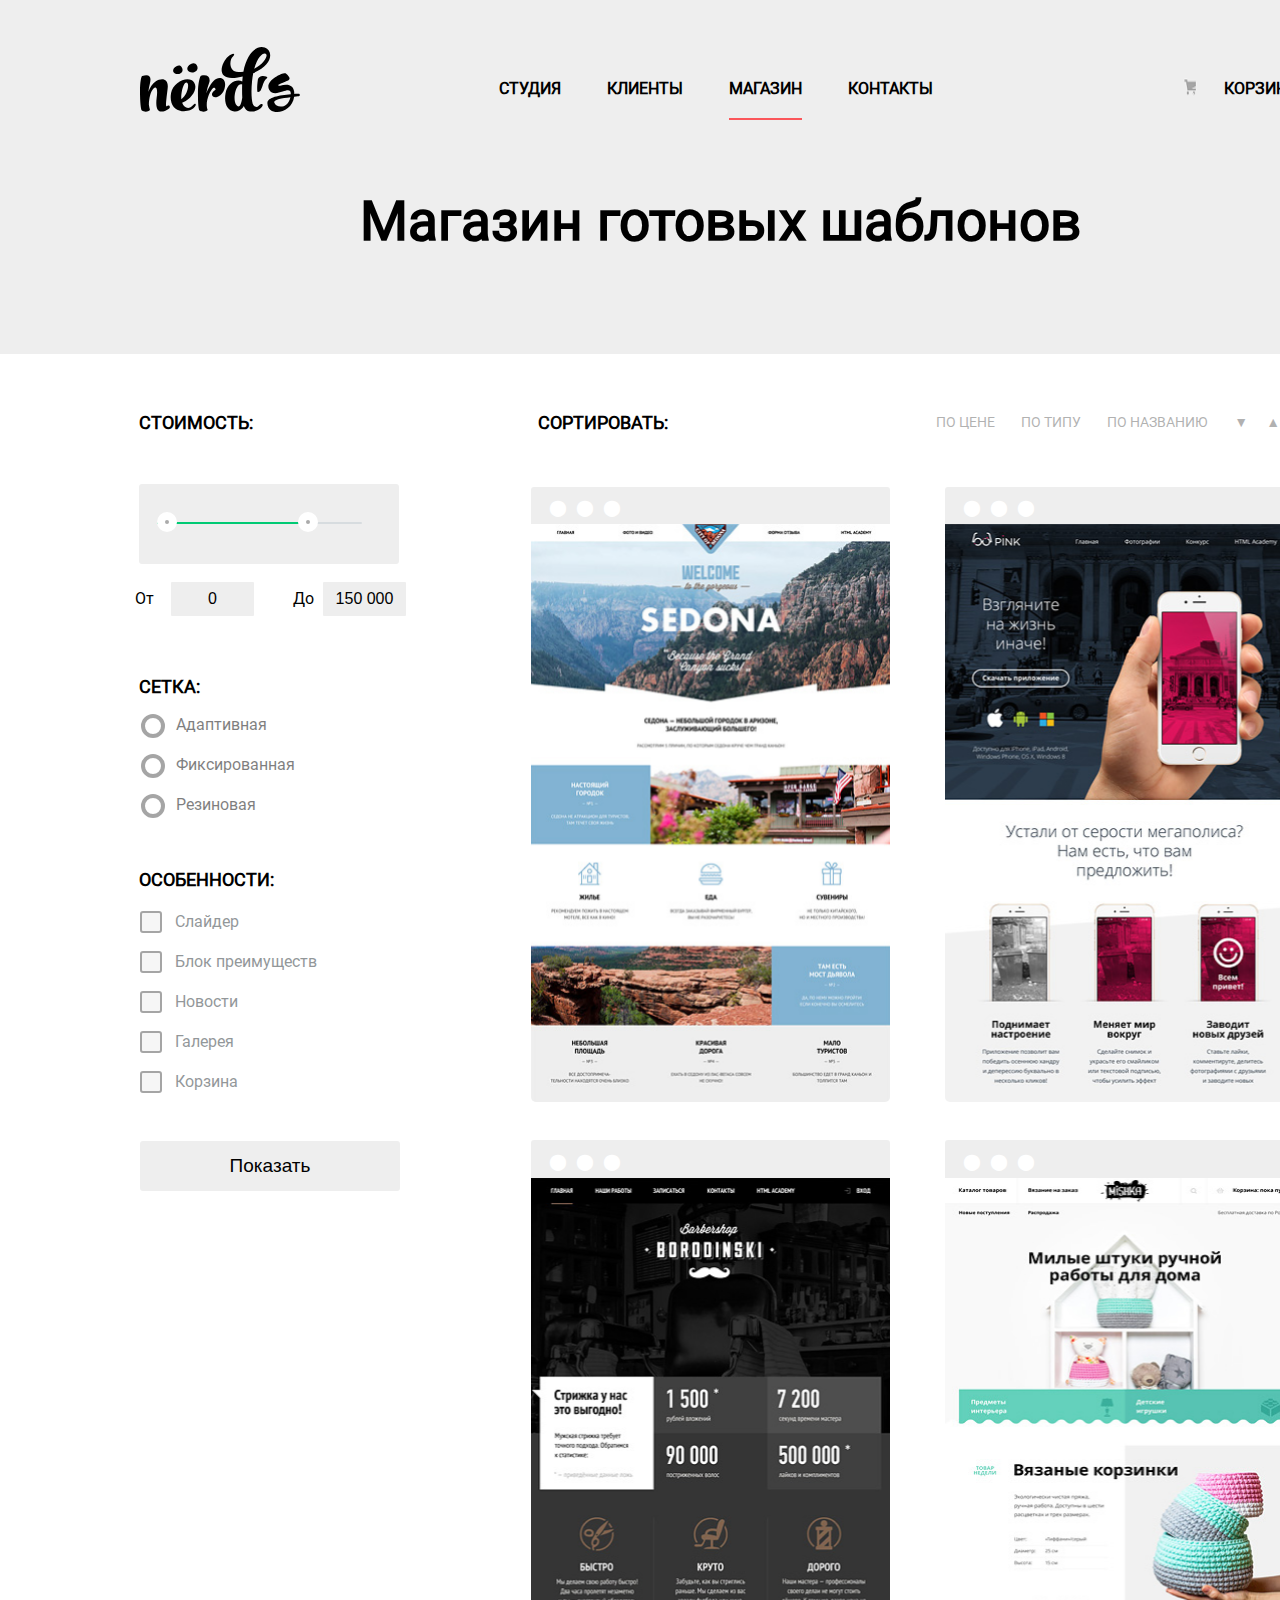
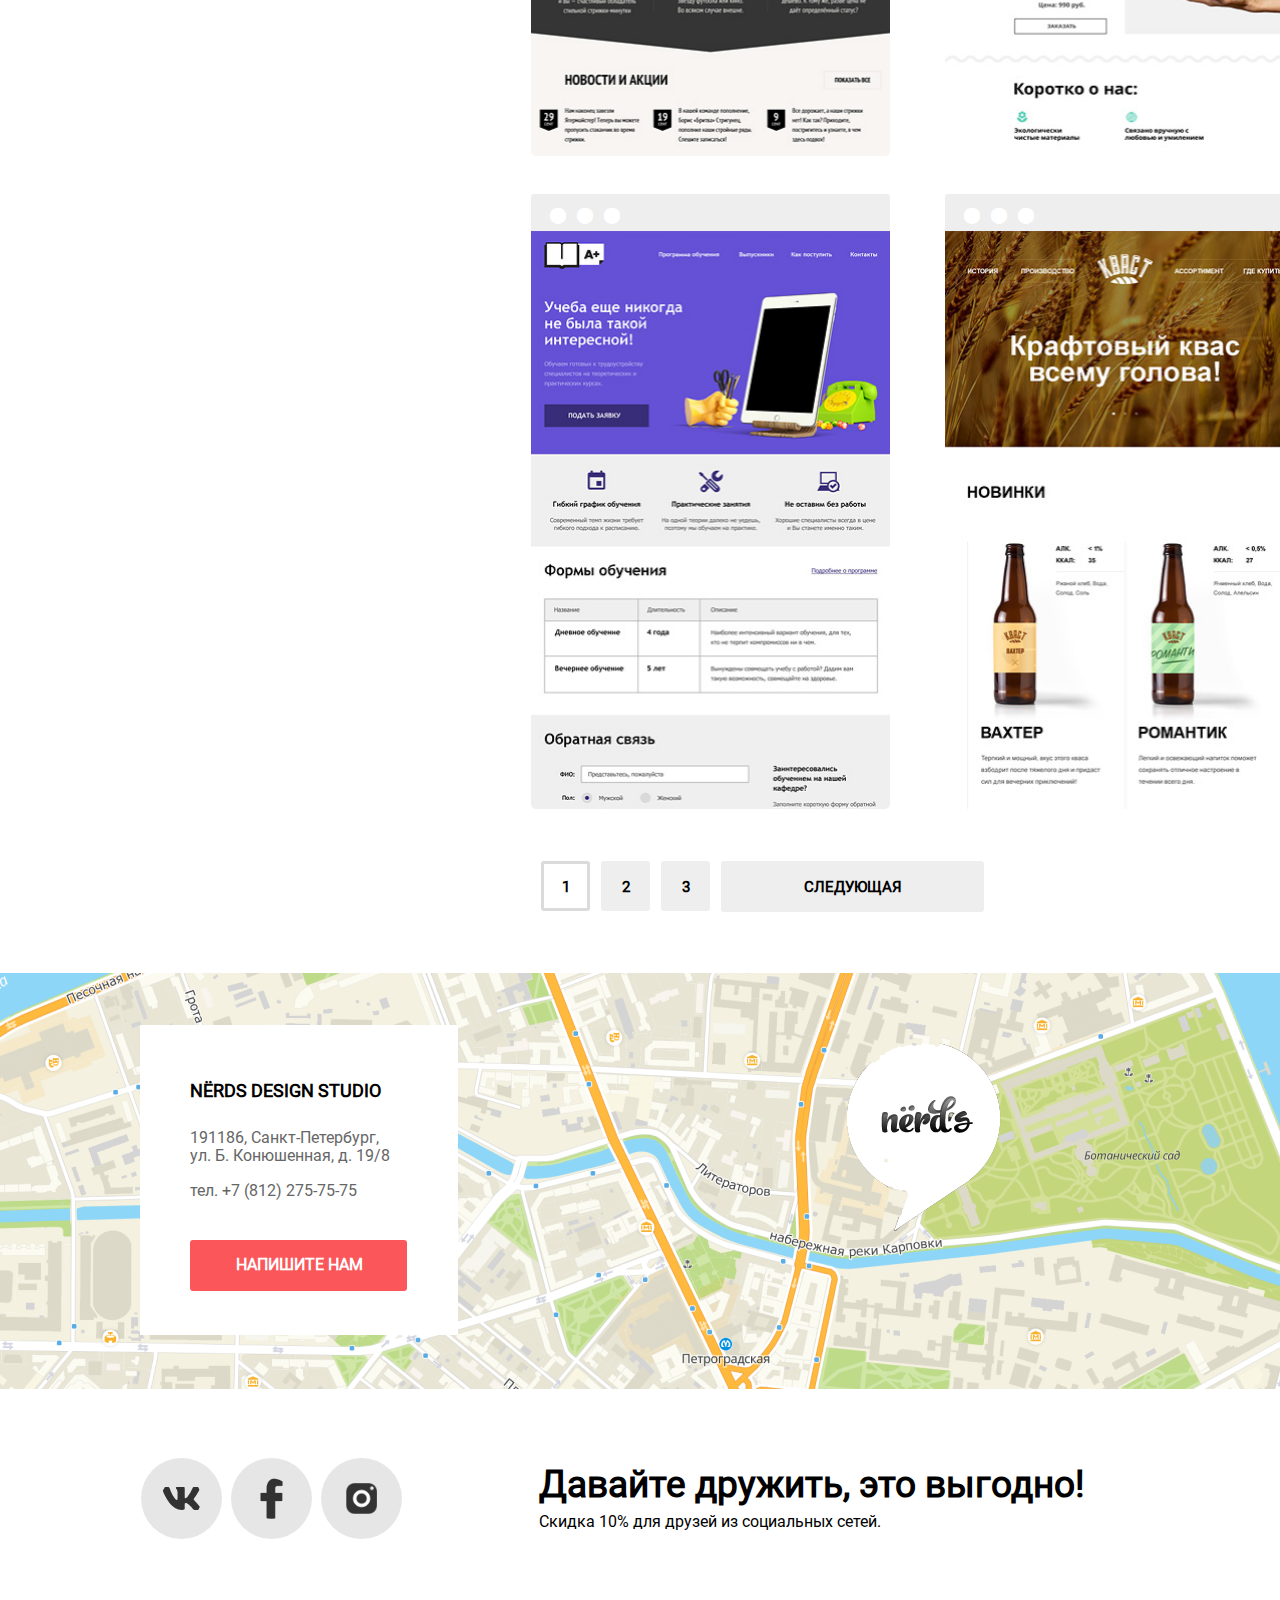
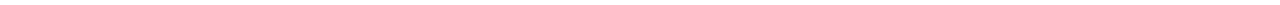
==== catalog.html @ c79299c5 "Initial commit" ====
<!DOCTYPE html>
<html lang="en" dir="ltr">
  <head>
    <meta charset="utf-8">
      <title>HTML Academy: Нёрдс Muy</title>
         <link rel="stylesheet" href="css/normalize.css" type="text/css" />
     <link rel="stylesheet" href="css/style.css" type="text/css" />
  </head>
  <body>
    <main class="main">
    <header class="header-catalog">
        <a href = 'index.html'><img  class = "logo" src="./img/logo.svg" width="170" height="40" alt="логотип"></a>
        <nav class="menu-index">
          <ul>
            <li class="menu-item"><a href="#">студия</a></li>
            <li class="menu-item"><a href="#">клиенты</a></li>
            <li class="menu-item"><a href="#" class="current-menu-item">магазин</a></li>
            <li class="menu-item" ><a href="#"> контакты</a></li>
            <li class="menu-item-cart" ><a href="#">
                <img  class = "logo" src="./img/cart_icon.png" width="15" height="15" alt="корзина">
                 корзина</a></li>
          </ul>
        </nav>

         <h1 class="shop"> Магазин готовых шаблонов</h1>

      </header>

      <div class="middle">
        <section>
          <div class = "background-band">
            <div class = "band">
              <div class ="band-big-round">
                <div class ="band-small-round"></div>
              </div>
                <div class ="band-big-round-two">
                  <div class ="band-small-round"></div>
                </div>
              </div>
            </div>

            <section class="filters">
              <form method="post" action="https://echo.htmlacademy.ru/">
                <fieldset>
          <legend>Стоимость:</legend>
                    </fieldset>


         <div class = "min-max-price">
           <label>От
             <input class = "min-max-price-text" type="text" name="min" value="0">
           </label>
           <label >До
             <input  class = "min-max-price-text-before" type="text" name="max" value="150 000">
           </label>
         </div>


                  <fieldset class=layout >
                  <legend class = "setka">Сетка:</legend>
                  <section class="block-radio">
                    <div class="radio">
                    <input class="radio-input" name="adaptive" type="radio" id="adaptive">
                    <label class="radio-label" for="adaptive">Адаптивная</label>
                </div>
                <div class="radio">
                    <input class="radio-input" name="fixed" type="radio" id="fixed">
                    <label class="radio-label" for="fixed">Фиксированная</label>
                </div>
                <div class="radio">
                    <input class="radio-input" name="fluid" type="radio" id="fluid">
                    <label class="radio-label" for="fluid">Резиновая</label>
                </div>

                  </section>
                </fieldset>
                <fieldset>
                  <legend class="features">Особенности:</legend>
                  <div class="checkbox">
                  <input class="checkbox-input" name="slider" type="checkbox" id="slider">
                  <label class="checkbox-label" for="slider">Слайдер</label>
              </div>
              <div class="checkbox">
                  <input class="checkbox-input" name="advantages-block" type="checkbox" id="advantages-block">
                  <label class="checkbox-label" for="advantages-block">Блок преимуществ</label>
              </div>
              <div class="checkbox">
                  <input class="checkbox-input" name="news" type="checkbox" id="news">
                  <label class="checkbox-label" for="news">Новости</label>
              </div>
              <div class="checkbox">
                  <input class="checkbox-input" name="gallery" type="checkbox" id="gallery">
                  <label class="checkbox-label" for="gallery">Галерея</label>
              </div>
              <div class="checkbox">
                  <input class="checkbox-input" name="cart" type="checkbox" id="cart">
                  <label class="checkbox-label" for="cart">Корзина</label>
              </div>

                </fieldset>
                <button class="button-info-left">Показать</button>
              </form>

        </section>
          </section>
        <section class="middle-right">
       <div  class="sort">
        СОРТИРОВАТЬ:
        <div class="sort-by">
              <ul class ="sort-by-item-up-down" >
                   <li>&#9650;</li>
                  <li >&#9660;</li>
              </ul>
              <ul class ="sort-by-item">
                <li><a href="#">По названию</a></li>
                <li><a href="#">По типу</a></li>
                <li>По цене</li>
              </ul>
        </div>
       </div>
       <div class="img-website">
          <uL class="img-screen-website">
            <li><p class = "round-screen">  </p>
    <img src="img/sedona.png" alt="Скриншот сайта Sedona"  width="359" height="578" >
              <div class="info-img">
              <div class="block-info-img">
                <a href="#">
                  <h3>Sedona</h3>
                </a>
                <p>Информационный сайт для туристов</p>
                <a class="button-price" href="#">9 900 руб.</a>
              </div>
              </div>
            </li>


              <li><p class = "round-screen">  </p>
    <img src="img/2pink.png" alt="Скриншот сайта 2pink" width="359" height="578">
    <div class="info-img">
    <div class="block-info-img">
      <a href="#">

          <h3>Pink</h3>
            </a>
              <p>Продуктовый лендинг приложения для iOS и Android</p>
              <a class="button" href="#">9 900 руб.</a>
    </div>
    </div></li>

          </uL>
             <br class="clear">
          <uL class="img-screen-website">
            <li><p class = "round-screen"></p>
    <img src="img/barbershop.png" alt="Скриншот сайта Barbershop" width="359" height="578">
              <div class="info-img">
              <div class="block-info-img">
                <a href="#">
                  <h3>Barbershop</h3>
              </a>
              <p>Сайт салоны красоты. Для мужчин, да.</p>
              <a class="button" href="#">9 900 руб.</a>
              </div>
              </div></li>

              <li><p class = "round-screen">  </p>
    <img src="img/mishka.png" alt="Скриншот сайта MISHKA"  width="359" height="578">
                <div class="info-img">
                <div class="block-info-img">
                  <a href="#">
                    <h3>MISHKA</h3>
                </a>
                <p>Интернет-магазин вязаных игрушек</p>
                <a class="button" href="#">9 900 руб.</a>
                </div>
                </div></li>

          </uL>
             <br class="clear">
          <uL class="img-screen-website">
            <li><p class = "round-screen"></p>
    <img src="img/aplus.png" alt="Скриншот сайта A Plus"  width="359" height="578">
              <div class="info-img">
              <div class="block-info-img">
                <a href="#">
                  <h3>A Plus</h3>
              </a>
              <p>Лендинг курсов повышения квалификации</p>
              <a class="button" href="#">9 900 руб.</a>
              </div>
              </div></li>

              <li><p class = "round-screen">  </p>
    <img src="img/kvast.png" alt="Скриншот сайта КВАСТ" width="359" height="578">
                <div class="info-img">
                <div class="block-info-img">
                  <a href="#">
                    <h3>КВАСТ</h3>
                </a>
                <p>Промо-сайт производителя крафтового кваса</p>
                <a class="button" href="#">9 900 руб.</a>
                </div>
                </div>
              </li>
          </uL>
       </div>
       <br class="clear"/>
       <div class="page">
         <ul>
           <li><a class = "page-number-one">1</a></li>
           <li><a class = "page-number" href="#">2</a></li>
           <li><a class = "page-number" href="#">3</a></li>
           <li><a class = "page-number-next" href="#">Следующая</a></li>
         </ul>
       </div>
        </section>


      </div>
      <footer class="contacts">
        <section class="adress">
          <img src="img/map.png"
            alt="Дизайн-студия NЁRDS расположена по адресу г. Санкт-Петербург, ул. Б. Конюшенная, д. 19/8" width="1440"
            height="416">
            <div class="metka">
              <img  src="img/metka.png" alt="metka" width="231" height="190"/>
          </div>
          <div class = "nerds">
            <div>
              <b>NЁRDS DESIGN STUDIO</b>
              <p>191186, Санкт-Петербург, <br> ул. Б. Конюшенная, д. 19/8</p>
              <p class = "tel">тел. <a  href="tel:+78122757575">+7 (812) 275-75-75</a></p>
              <a class="write-us button" href="#modal_open">Напишите нам</a>
            </div>
          </div>
          <div id="modal_open" class="background-modal">
            <!-- само модальное окно -->
    <div class="modal-content">
      <!-- инфо в окне -->
        <div class = "window">
            Напишите нам
  <br class="clear"/>
       <div class="sending-form">
       <label class="data" for="login">Ваше имя:</label>
       <input autocapitalize="off"  name="login" id="login" placeholder="Представьтесь, пожалуйста" required>
     </div>
     <div class="sending-form">
       <label class="data" for="email">Ваш e-mail:</label>
       <input type="email" name="email" id="email" placeholder="Для отправки ответа" required>
     </div>
     <div class="data-text-email">
   <br class="clear"/>
       <label  for="feedback-textarea">Текст письма:</label>
   <br class="clear"/>
       <textarea name="text" id="feedback-textarea" placeholder="В свободной форме" required rows="5"></textarea>
     </div>
     <div >
       <button class="button-send"  type="button">Отправить</button>
       <button class="button-send" type="button">Отмена</button>
     </div>
        <a href="#"  title="Закрыть модальное окно" class="close">×</a>
      </div>
      </div>
      </div>
        </section>
        <section class="footer-website">
          <ul class = "icons">
            <li>
                <a href="#" class="footer-btn footer-btn-vk">
                  <img src="./img/vk.svg" alt="vk_icon" width="81" height="81"></a>
            </li>
            <li>
              <a href="#" class="footer-btn footer-btn-facebook">
              <img src="./img/facebook.png" alt="facebook_icon" width="81" height="81"></a>
            </li>
            <li>
              <a href="#" class="footer-btn footer-btn-inst">
                <img src="./img/instagram.png" alt="instagram_icon" width="81" height="81"></a>
            </li>
          </ul>
          <div class="footer-right-column">
            <h2 class="title">Давайте дружить, это выгодно!</h2>
            <p class="info">Скидка 10% для друзей из социальных сетей.</p>
          </div>
        </section>
      </footer>
    </main>
  </body>
</html>
---- css/style.css ----
@font-face {
	font-family: "Roboto";
	src:
		url("../fonts/roboto.woff"),
		url("../fonts/roboto.woff2");
	font-weight: normal;
	font-style: normal;
}
@font-face {
	font-family: "Robotobold";
	src:
    url("../fonts/robotobold.woff"),
    url("../fonts/robotobold.woff2");
	font-weight: normal;
	font-style: normal;
}
@font-face {
	font-family: "Robotomedium";
	src:
    url("../fonts/robotomedium.woff"),
    url("../fonts/robotomedium.woff2");
	font-weight: normal;
	font-style: normal;
}


body {
    min-width: 1440px;
    margin: 0 auto;
    padding: 0;
    margin-left: auto;
    background-color: white;
    color: black;
    font-family: "Roboto","Robotobold", "Robotomedium";
    font-weight: 500;
    font-size: 16px;
    line-height: 22px;
}

p,
ul,
h1,
h2,
h3,
figure {
    margin: 0;
    padding: 0;
}

ul {
    list-style: none;
}

a {
    text-decoration: none;
    color: inherit;
}
fieldset {
    border: none;
}

.main{
	min-width: 1440px;
	max-width: 1440px;
	margin-left: auto;
	margin-right: auto;
}

.button , .button-application ,.button-presentation, .button-web, .button-price{
background-color: #FB565A;
border: none;
text-decoration: none;
color: white;
padding: 15px 54px 17px;
font-weight: 700;
font-size: 16px;
  border-radius: 3px;
}


.button:hover, .button:hover{
	background-color: #E74246;
}
.button:active, .button:active{
	background-color: #D7373B;
	box-shadow: inset 0px 3px 0px rgba(0, 1, 1, 0.1);
	border-radius: 3px;
}

.header {
	    background-color: #EEEEEE;
		height: 541px;
}

.header-catalog {
    background-color: #EEEEEE;
		height: 354px;
}

.logo {
	float: left;
	margin-top: 44px;
	    padding-left: 140px;
	    min-height: 70px;
	    max-width: 160px;

}
.logo:active{
	opacity: .3;
}


/* шапка меню */

.menu-index {
	margin-left: 453px;
	padding-bottom: 9px;
}
.menu-item a, .menu-item-cart a {
    float: left;
    margin-top: 78px;
    color: #000000;
    text-decoration: none;
    font-size: 16px;
    text-transform: uppercase;
    font-weight: 700;
}
.menu-item a {
    margin-left: 46px;
}

.menu-item a:hover, .menu-item-cart a:hover {
		color: #FB565A;
}

.menu-item a:active, .menu-item-cart a:active {
		color: #000000;
		opacity: .3;
}


.menu-item-cart a {
	float: right;
	margin-right: 143px;

}

.menu-item-cart img{
	margin-right: 26px;
    margin-top: 0px;
    min-height: 19px;
    max-width: 20px;
}

.section-slider {
    width: 100%;
    height: 473px;
    left: 140px;

}

.section-slider img {
    margin-top: 11px;
}

.index {
    float: right;
    margin-right: 141px;
}

.slide {
    width: 1157px;
    height: 431px;
		margin-top: 10px;
		  padding-left: 140px;
}

.slide h2 {
	margin-left: -3px;
top: 114px;
padding-top: 171px;
width: 40%;
font-size: 56px;
line-height: 100%;
}

.slide p {
	white-space: pre;
font-size: 16px;
margin-left: -47px;
line-height: 25px;
margin-top: -1px;
margin-bottom: 28px;
}


.new-knew{
	line-height: 22px;

}
.new-knew a{
text-transform: uppercase;
font-size: 100%;
padding: 17px 55px 15px 55px;

}

.new-knew a:hover{
background-color: #E74246;
}

.new-knew a:active{
background-color: #D7373B;
color: #FB565A;
box-shadow: inset 0px 3px 0px rgba(0, 1, 1, 0.1);
border-radius: 3px;

}



.section-services {
    width: 1100px;
    height: 347px;
    left: 140px;
    top: 625px;
}


/* услуги */
.services{
 margin-left: 40px;
}
.services h3{
	font-size: 24px;
	text-transform: uppercase;
}

.services h2 {
    margin-top: 40px;
		margin-left: 100px;

}

.services li {
	float: left;
margin-left: 100px;
margin-top: 23px;
font-size: 28px;
font-weight: 700;
line-height: 47px;
}

.clear {
    clear: both;
    padding-top: 50%;
}

.services-info {
    white-space: pre;
    font-size: 16px;
    line-height: 24px;
    font-weight: 500;
    margin-top: 4%;
    margin-bottom: 14px;
}

.button-web, .button-application , .button-presentation{
line-height: 80px;
}
.button-web{
	padding :17px 39px 15px 40px;
	font-weight: 500;
	font-size: 60%;
	text-transform: uppercase;

}

.button-web:hover{
	background-color: #E74246;
}
.button-web:active{
	background-color: #D7373B;
	color: #FB565A;
	box-shadow: inset 0px 3px 0px rgba(0, 1, 1, 0.1);
	border-radius: 3px;
}

.button-application {
    background-color: #00CA74;
		padding :17px 39px 15px 40px;
		font-weight: 500;
		font-size: 60%;
		text-transform: uppercase;

}

.button-application:hover{
	background-color: #00BC6C;
}
.button-application:active{
	background-color: #00AA62;
	color: #00CA74;
	box-shadow: inset 0px 3px 0px rgba(0, 1, 1, 0.1);
	border-radius: 3px;
}

.button-presentation {
    background-color: #EFC849;
		padding :17px 39px 15px 40px;
		font-weight: 500;
		font-size: 60%;
		text-transform: uppercase;
}

.button-presentation:hover{
	background-color: #EAB534;
}
.button-presentation:active{
	background-color: #E5A722;
	color: #EFC849;
	box-shadow: inset 0px 3px 0px rgba(0, 1, 1, 0.1);
	border-radius: 3px;
}

.gorizontal-line{
	width: 84%;
	margin-left: 6%;
}

.gorizontal-line, .line{
    border: none;
    /* Убираем границу */
    background-color: #EEEEEE;
    /* Цвет линии */
    color: #EEEEEE;
    /* Цвет линии для IE6-7 */
    height: 2px;
    /* Толщина линии */
    margin-top: 5%;
    margin-right: 10%;
}

.line{
	margin-left: 143px;
	width: 80%;
}

.company {
    margin-left: 140px;
    margin-top: 25px;
    line-height: 35px;
		float: left;
}

.company h2 {
	white-space: pre;
    font-size: 45px;
      line-height: 47px;
    margin-top: -16px;
    margin-bottom: 31px;
}

.company h3{
line-height: 50px;
}

.header-info {
	white-space: pre;
line-height: 23px;
margin-bottom: 37px;
}

.detail-list-title {
	font-weight: 700;
	font-size: 16px;
	word-spacing: -1px;
	text-transform: uppercase;
}

.detail-list {
	list-style-type: "- ";
	 margin-left: 37px;
	 margin-top: 8px;
	 line-height: 49px;
}


.work {
    float: left;
    margin-top: -30%;
    text-align: center;
    /* margin-left: 63%; */
}

.work p {
    text-align: left;
    font-weight: 800;
}

.work img{
	width: 100%;
height: 100%;
margin-top: 106px;
margin-left: 11px;

}

.since {
	padding-top: 20px;
	    margin-left: 22px;
font-weight: 700;
text-transform: uppercase;
}
.since-advantage-procent,
.since-advantage  {
	      margin-left: -2%;
		padding-top: 32px;
}

.since-advantage-procent li,
.since-advantage li {
	float: left;
margin-left: 22px;
margin-top: 10px;
font-size: 44px;
font-weight: 700;
margin-bottom: 14px;
}


.since-advantage li {
	float: left;
	font-size: 77%;
	text-align: center;
	margin-left: 27px;
	width: 22%;
	line-height: 140%;
	margin-bottom: 79px;
}

.customers{
	margin-left: 75px;
margin-top: -27px;
 /* margin-bottom: 106 */
}



.customers img {
	float: left;
margin-left: 86px;
margin-top: 41px;
margin-bottom: 44px;
opacity: 0.2;

}

.customers-pink{
	padding-left: 11px;
    padding-top: 14px;
    min-height: 67px;
    min-width: 201px;
}

.customers-mishka{
	padding-left: 15px;
    padding-top: 8px;
    min-height: 80px;
    min-width: 190px;
}

.customers img:hover{
  opacity: 1;
  }
	.customers img:active{
	  opacity: .1;
	  }

.adress {
    margin-top: 80px;
}

.adress img {
    width: 100%;
}

.metka img {
	position: absolute;
height: 190px;
width: 231px;
margin-left: 846px;
margin-top: -354px
}

.nerds {
	background-color: #FFFFFF;
    width: 268px;
    margin-left: 140px;
    padding-left: 50px;
    margin-right: 50px;
    margin-top: -370px;
    position: absolute;
      padding-top: 45px;
    line-height: 41px;
    min-height: 265px;
}
.nerds b{
	font-size: 18px;
}


.nerds p {
	margin-top: 17px;
	    margin-bottom: 17px;
	    color: #666666;
	    line-height: 18px;
}

.tel {
    padding-bottom: 27px;
}

.tel a {
    color: #666666;
    text-decoration: none;
}
.write-us {
	text-transform: uppercase;
	padding-right: 44px;
	padding-left: 46px;
	font-size: 16px;
}


/* отдельное окно */

.background-modal {
    position: fixed;
    top: 0;
    right: 0;
    bottom: 0;
    left: 0;
    z-index: 1050;
    display: none;

		margin: inherit;

}

.background-modal:target {
    display: block;
    overflow-y: auto;
}


.modal-content {
	display: flex;
flex-direction: column;
background-color: #fff;
min-height: 590px;
outline: 0;
position: relative;

width: 960px;
margin-left: 241px;
}



.close {
    padding: 1px 5px 0;

    font-size: 50px;
    line-height: 1;
    color: #FB565A;
    text-shadow: 0 1px 0 #fff;
    opacity: .5;
    text-decoration: none;
    top: 4px;
    right: 45px;
    position: absolute;
		margin-top: 55px;
    margin-right: 39px
}
.close:hover{
	opacity: 1;
}
.close:active{
	opacity: .2;
}

.my-modal-body {
    position: relative;
    -webkit-box-flex: 1;
    -webkit-flex: 1 1 auto;
    -ms-flex: 1 1 auto;
    flex: 1 1 auto;
    padding: 15px;
    overflow: auto;
}


/* стили в нем */

.window {
    color: black;
    font-size: 45px;
    margin-left: 100px;
        margin-top: 68px;
}

.data{
    display: block;
    font-size: 16px;
    color: black;
    font-weight: 800;
    margin-bottom: 9px;
	 margin-top: 50px;
}

.sending-form{
	float: left;
  margin-right: 40px;
	margin-bottom: 34px;

}


.sending-form input {
	min-width: 352px;
    min-height: 43px;
    font-size: 16px;
    text-indent: 9px;
    border: 2px solid #D7DCDE;
    border-radius: 3px;
		margin-bottom: -11px;
}


.sending-form input:active, .feedback-right-column input:active {
	 background-color: white;
	 border: 2px solid black
	}
.sending-form input:hover, .feedback-right-column input:hover{
	border: 2px solid #B4B9BB;
}

.data-text-email label {
    font-size: 16px;
    font-weight: 700;
}

.data-text-email textarea {
	margin-top: 9px;
padding-top: 12px;
padding-left: 15px;
font-size: 16px;
font-weight: 700;
min-width: 740px;
min-height: 95px;
border: 2px solid #D7DCDE;
border-radius: 3px;
margin-bottom: 51px;
}

.data-text-email textarea:hover{
		border: 2px solid #B4B9BB;
}

.button-send {
    float: left;
		min-width: 259px;
		min-height: 50px;
    background-color: #FB565A;
    margin-right: 5%;
     font-size: 16px;
		 font-weight: 500;
		 text-transform: uppercase;
    margin-bottom: 4%;
    border-radius: 3px;
    color: #FFFFFF;
    border: none;
}

.button-send:hover{
	background-color: #E74246;
}
.button-send:active{
	background-color: #D7373B;
	color: #FB565A;
	box-shadow: inset 0px 3px 0px rgba(0, 1, 1, 0.1);
	border-radius: 3px;
}


/*  */

.footer-website {
	margin-left: 132px;
	margin-top: 63px;
	margin-bottom: 210px;
}

.icons li {
    float: left;
    height: 81px;
    width: 81px;
		margin-left: 9px;
}


.footer-btn img {
    height: 50%;
    width: 50%;
    background-color: #E1E1E1;
    padding: 25% 25% 25% 25%;

    border-radius: 50%;
		opacity: .8;
	}

	.footer-btn img:hover{
		background-color: #E74246;
		opacity: 1;
	}

	.footer-btn img:active{
		background-color: #D7373B;
		opacity: 1;
		box-shadow: inset 0px 3px 0px rgba(0, 1, 1, 0.1);
		border-radius: 3px;

	}


.footer-right-column {
	float: left;
	margin-left: 137px;
	margin-top: 13px;
	line-height: 27px;
}

.footer-right-column h2{
    font-size: 37px;
}

.title {
    font-size: 36px;
    margin-bottom: 10px;
}



/* для второй страницы */

/* шапка меню */

.menu-catalog {
	margin-left: 502px;
	padding-bottom: 192px;
}

.current-menu-item {
    padding-bottom: 18px;
    border-bottom: 2px solid #FB565A;
}

.shop {
	text-align: center;
	font-size: 55px;
	margin-top: 201px;
}



/* середина */

legend {
	font-weight: 700;
	text-transform: uppercase;
	font-size: 18px;
	margin-bottom: 192px;
	padding-top: 3px;
	margin-left: 5px;
}




.middle{
	margin-top: 55px;

}

.middle section {
    float: left;
    display: block;

}

.sort {
	margin-left: 132px;
font-size: 18px;
font-weight: 700;
margin-top: 3px;

}


.sort-by{
	margin-right: -12px;
		margin-top: -24px;
		font-size: 14px;
		font-weight: 400;
}

.sort-by-item li{
  margin-right: 26px;
}
.sort-by-item-up-down {
	    margin-right: 18px;
}

.sort-by-item-up-down li{
	    margin-right: 18px;
}

.sort-by-item li,.sort-by-item-up-down li {
    float: right;
    opacity: 0.3;
    text-transform: uppercase;
		    margin-top: 1px;
}



.sort-by-item li:hover, .sort-by-item-up-down  li:hover {
    opacity: 0.5;
}

.sort-by-item li:active, .sort-by-item-up-down  li:active{
    opacity: 1;
}

.img-website {
	margin-top: 73px;
margin-left: 72px;
}
.img-screen-website{
	margin-left: -2px;
}

.img-screen-website li {
	float: left;
	margin-bottom: 28px;
	background: linear-gradient(to top, #FFFFFF 50%, #EEEEEE 50%);
	padding: 1% 0% 0% 0%;
	text-indent: 3%;
	text-align: justify;
	border-radius: 3px;
	       margin-left: 55px;
	    margin-top: 4px
}


.img-screen-website li:hover {
			background: linear-gradient(to top, #FFFFFF 50%, #4D4D4D 50%);
}

.img-screen-website img {
border-radius: 0px 0px  5px 5px;

}

.info-img {
    position: relative;
    width: 100%;
    height: 231px;
    margin-top: -231px;
}
.info-img:hover .block-info-img {
    display: block;
}

.block-info-img {
    position: absolute;
    left: 0;
    bottom: 0;
    right: 0;
    top: 0;
    background-color: #EEEEEE;
    border-radius: 3px;
    color: black;
    display: none;
    text-align: center;
    padding-top: 26px;
  ;
}

.block-info-img p {
	color: #666666;
padding-left: 81px;
padding-right: 88px;
font-size: 16px;
font-weight: 400;
padding-top: 15px;
line-height: 19px;
padding-bottom: 48px;

}

.block-info-img h3 {
    font-size: 18px;
		font-weight: 700;
		    margin-top: 5px;
				text-transform: uppercase;
}

.block-info-img h3:hover {
color: #FB565A;
}

.block-info-img h3:active {
	color: #000000;
opacity: 0.5;
}
.button-price{
	padding-left: 69px;
	padding-bottom: 16px;
}

/*  */

.round-screen {
	white-space: pre;
    font-size: 16px;
    letter-spacing: 9px;
    margin-bottom: 5px;
    margin-left: 7px;
    margin-top: 2px;
}

.round-screen::before {
    content: "\2B24 \2B24 \2B24";
    color: white;
}

.page {
	margin-left: 124px;
margin-top: 18px;
		margin-bottom: 130px;
}
.page-number, .page-number-one, .page-number-next {
    float: left;
    margin-left: 11px;
    margin-bottom: 5%;
    background-color: #EEEEEE;
    border: 3px solid #EEEEEE;
    font-weight: 700;
    text-align: center;
    font-size: 15px;
    border-radius: 3px;
		text-transform: uppercase;
}

.page-number, .page-number-one {
	padding-top: 12px;
	min-width: 43px;
	min-height: 32px;
}
.page-number-next{
	padding-top: 12px;
	 min-width: 257px;
	 min-height: 33px;
}

.page-number, .page-number-one, .page-number-next {
    float: left;
    margin-left: 11px;
    margin-bottom: 5%;
    background-color: #EEEEEE;
    border: 3px solid #EEEEEE;
    font-weight: 700;
    text-align: center;
;
    border-radius: 3px;
}

.page-number:hover, .page-number-one:hover, .page-number-next:hover {
	background-color: #DFDFDF;
}

.page-number:active, .page-number-one:active, .page-number-next:active {
	background-color: #D5D5D5;
		opacity: 0.5;
	box-shadow: inset 0px 3px 0px rgba(0, 1, 1, 0.1);
	border-radius: 3px;
}

.page-number-one{
    background-color: #FFFFFF;
    border: 3px solid #DBDBDB;
}

.filters {
    margin-left: 120px;
}


.background-band{
	background-color: #EEEEEE;
margin-left: 139px;
margin-top: 75px;
border-radius: 3px;
min-width: 260px;
min-height: 80px;
position: absolute;
}

.band {
	background: linear-gradient(to right, #00CA74 146px, #D7DCDF 59px);
	margin-left: 18px;
	min-height: 2px;
	max-height: 2px;
	margin-top: 38px;
	border-radius: 3px;
	min-width: 205px;
	float: left;

}

.band-big-round, .band-big-round-two{
  position:relative;
  width:20px;
  height:20px;
  background:#FFFFFF;
  border-radius:50px;
  bottom: 10px;
  float: left;

}
.band-big-round-two{
	margin-left: 121px;
}

.band-small-round{
  position:absolute;
  top:8px;
  left:8px;
  width:4px;
  height:4px;
  background:#ABABAB;
  border-radius:25px;
}




.min-max-price {
	margin-left: -20px;
margin-bottom: 57px;
margin-top: -60px;
font-size: 16px;
}


.min-max-price label {
  margin-left: 35px;
}

.min-max-price-text, .min-max-price-text-before {
	max-width: 55px;
    min-width: 79px;
    min-height: 32px;
    border: none;
    background-color: #EEEEEE;
    border-radius: 1px;
    text-align: center;
    font-size: 16px;
}
.min-max-price-text-before{
	margin-left: 5px;
}

.min-max-price-text{
	margin-left: 13px;
}

.layout{
	margin-bottom: 20px;
}

.setka {

    margin-bottom: 13px;
		font-size: 18px;
		font-weight: 700;
}


.radio {
	position: relative;
	margin-bottom: 20px;
	opacity: 0.5;
	font-weight: 400;
	margin-left: 7px;
	margin-top: -2px;
	font-size: 16px;
}
.radio:hover{
	opacity: 1;
}

.radio:active{
	opacity: 0.2;
}


/* Спрячем дефолтные маленькие кружочки, свойство appearance обязательно прописываем с вендорными префиксами. */

.radio-input {
    appearance: none;
    /* убираем стандартные кружочки */
    position: absolute;
    border: none;
}


/* Стилизуем текст внутри тега label. */

.radio-label {
    padding-left: 35px;
    font-size: 1rem;
    cursor: pointer;
    /* курсор рука */
}


/* Создадим два состояния radio кнопок, с помощью псевдоэлементов before+after.
Стилизуем before, как пустой белый кружок, after – кружок с цветным фоном,
изображающий отмеченное состояние. На деле, круг с меньшим диаметром after,
будет находиться внутри круга с большим диаметром before. */


/* Стилизуем псевдоэлемент before */

.radio-label:before {
    content: "";
    display: block;
    width: 16px;
    height: 16px;
    border: 4px solid #4D4D4D;
    background-color: #fff;
    border-radius: 50%;
    position: absolute;
    top: 0;
    left: 0;
    z-index: 1;
    transition: border .1s linear;
}


/* Стилизуем псевдоэлемент after */

.radio-label::after{
    content: "";
    display: block;
    width: 9px;
    height: 9px;
    background-color: #4D4D4D;
    border-radius: 50%;
    opacity: 0;
    position: absolute;
		top: 7px;
    left: 7px;
    z-index: 2;
    /* на верхнем слое */
    transition: opacity .1s linear;
    /* плавный переход для opacity */
}

.radio-input:checked + .radio-label:after {
    opacity: 1;
}


/* checkbox */

.checkbox {
	position: relative;
	margin-bottom: 20px;
	opacity: 0.5;
	font-size: 16px;
	font-weight: 400;
	margin-top: -2px;
	margin-left: 6px;
}

.checkbox:hover{
	opacity: 1;
}
.checkbox:active{
	opacity: 0.2;
}

/* Спрячем дефолтные маленькие кружочки, свойство appearance обязательно прописываем с вендорными префиксами. */

.checkbox-input {
    appearance: none;
    /* убираем стандартные кружочки */
    position: absolute;
    border: none;
}


/* Стилизуем текст внутри тега label. */

.checkbox-label {
    padding-left: 35px;
    /* отступ слева */
    font-size: 1rem;
    color: #283136;
    cursor: pointer;
    /* курсор рука */
}


/* Создадим два состояния checkbox кнопок, с помощью псевдоэлементов before+after. Стилизуем before, как пустой белый кружок, after – кружок с цветным фоном, изображающий отмеченное состояние. На деле, круг с меньшим диаметром after, будет находиться внутри круга с большим диаметром before. */


/* Стилизуем псевдоэлемент before */

.checkbox-label:before {
    content: "";
    display: block;
    width: 18px;
    height: 18px;
    border: 2px solid #4D4D4D;
    background-color: #EEEEEE;
    border-radius: 3px;
    position: absolute;
    top: 0;
    left: 0;
    z-index: 1;
    transition: border .1s linear;
}


/* Стилизуем псевдоэлемент after */

.checkbox-label:after {
    content: "\2714";
    display: block;
    width: 14px;
    height: 10px;
    color: #4D4D4D;
    opacity: 0;
    /* полностью прозрачный */
    position: absolute;
    top: 0px;
    left: 5px;
    z-index: 2;
    /* на верхнем слое */
    transition: opacity .1s linear;
    /* плавный переход для opacity */
    font-size: 120%;
}

.checkbox-input:checked + .checkbox-label:after {
    opacity: 1;
}

.features {
    margin-bottom: 16px;
		font-size: 18px;
		font-weight: 700;
}

.button-info-left {
	margin-top: 18px;
margin-left: 20px;
border: none;
font-weight: 500;
font-size: 19px;
border-radius: 3px;
min-width: 260px;
min-height: 50px;
background-color: #EEEEEE;
color: #000000;
}

.button-info-left:hover{
	background-color: #DFDFDF
}
.button-info-left:active{
	background-color: #D5D5D5;
	opacity: 0.5;
	box-shadow: inset 0px 3px 0px rgba(0, 1, 1, 0.1);
	border-radius: 3px;
}

/*  */
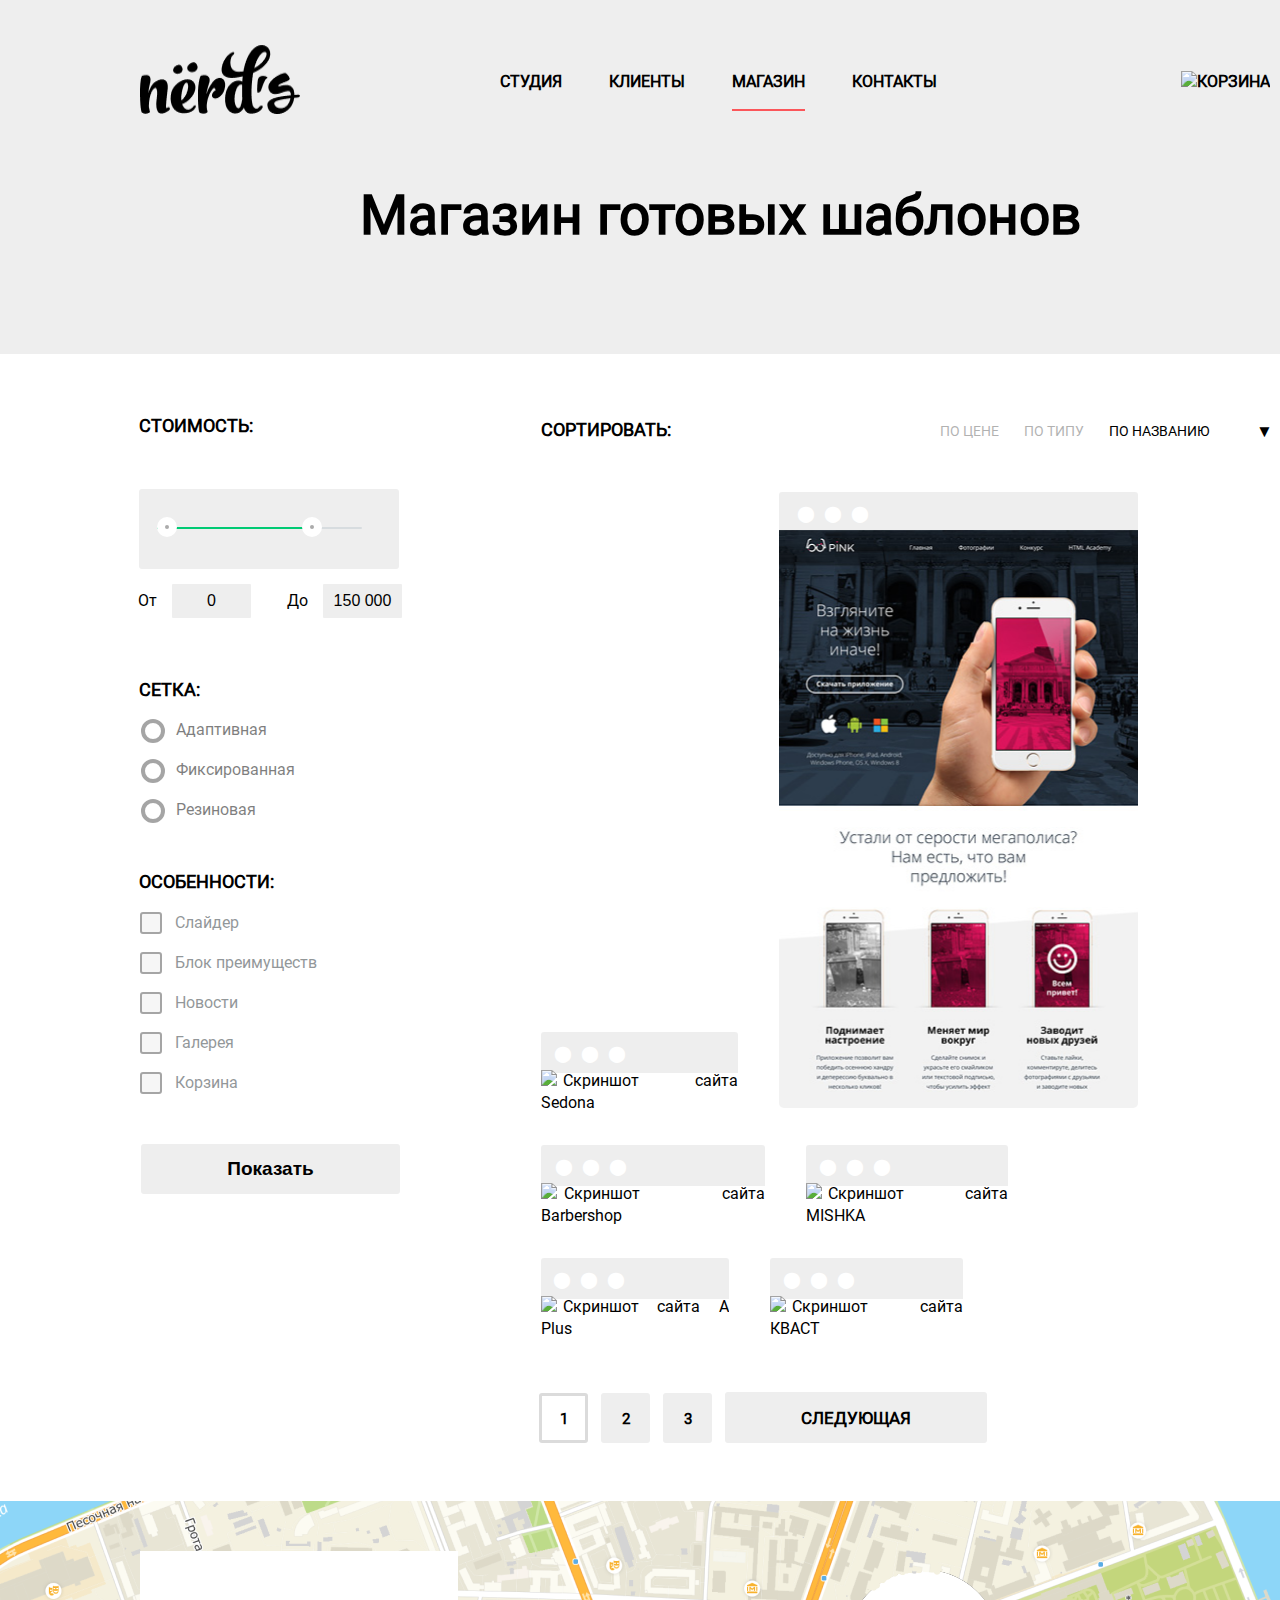
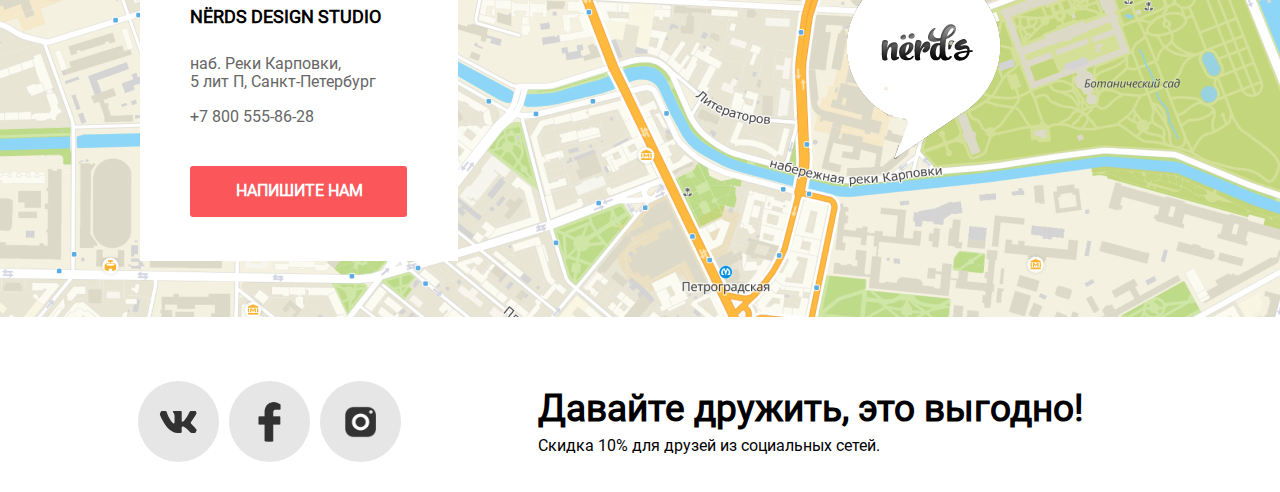
==== commit a9473276: "com" ====
--- a/catalog.html
+++ b/catalog.html
@@ -7,9 +7,10 @@
      <link rel="stylesheet" href="css/style.css" type="text/css" />
   </head>
   <body>
-    <main class="main">
+
     <header class="header-catalog">
-        <a href = 'index.html'><img  class = "logo" src="./img/logo.svg" width="170" height="40" alt="логотип"></a>
+        <div class="main">
+        <a href = 'index.html'><img  class = "logo" src="./img/nerds_logo.png" width="170" height="40" alt="логотип"></a>
         <nav class="menu-index">
           <ul>
             <li class="menu-item"><a href="#">студия</a></li>
@@ -17,17 +18,17 @@
             <li class="menu-item"><a href="#" class="current-menu-item">магазин</a></li>
             <li class="menu-item" ><a href="#"> контакты</a></li>
             <li class="menu-item-cart" ><a href="#">
-                <img  class = "logo" src="./img/cart_icon.png" width="15" height="15" alt="корзина">
-                 корзина</a></li>
+              <img  class = "logo" src="./img/cart-icon.png" width="15" height="15" alt="корзина">
+               корзина</a></li>
           </ul>
         </nav>
 
          <h1 class="shop"> Магазин готовых шаблонов</h1>
-
+       </div>
       </header>
-
+      <div class="main">
       <div class="middle">
-        <section>
+        <section class="middle-section">
           <div class = "background-band">
             <div class = "band">
               <div class ="band-big-round">
@@ -51,7 +52,7 @@
              <input class = "min-max-price-text" type="text" name="min" value="0">
            </label>
            <label >До
-             <input  class = "min-max-price-text-before" type="text" name="max" value="150 000">
+             <input  class = "min-max-price-text" type="text" name="max" value="150 000">
            </label>
          </div>
 
@@ -107,27 +108,34 @@
        <div  class="sort">
         СОРТИРОВАТЬ:
         <div class="sort-by">
-              <ul class ="sort-by-item-up-down" >
-                   <li>&#9650;</li>
-                  <li >&#9660;</li>
+
+              <ul class ="sort-by-item">
+                <li class="sort-by-item-next"><a href="#">По цене</a></li>
+                <li class="sort-by-item-next"><a href="#">По типу</a></li>
+                <li class="sort-by-item-current">По названию</li>
               </ul>
-              <ul class ="sort-by-item">
-                <li><a href="#">По названию</a></li>
-                <li><a href="#">По типу</a></li>
-                <li>По цене</li>
-              </ul>
-        </div>
-       </div>
+        </div>
+        <br class="clear" />
+        <ul class ="sort-by-item-up-down" >
+          <li>&#9660;</li>
+             <li>&#9650;</li>
+
+
+        </ul>
+         </div>
        <div class="img-website">
+
           <uL class="img-screen-website">
             <li><p class = "round-screen">  </p>
-    <img src="img/sedona.png" alt="Скриншот сайта Sedona"  width="359" height="578" >
-              <div class="info-img">
+
+    <img src="img/img-sedona.png" alt="Скриншот сайта Sedona"  width="359" height="578" >
+            <div class="info-img">
               <div class="block-info-img">
                 <a href="#">
                   <h3>Sedona</h3>
                 </a>
-                <p>Информационный сайт для туристов</p>
+                <p class="sedona">Информационный сайт
+  для туристов</p>
                 <a class="button-price" href="#">9 900 руб.</a>
               </div>
               </div>
@@ -140,10 +148,10 @@
     <div class="block-info-img">
       <a href="#">
 
-          <h3>Pink</h3>
+          <h3>Pink APP</h3>
             </a>
               <p>Продуктовый лендинг приложения для iOS и Android</p>
-              <a class="button" href="#">9 900 руб.</a>
+              <a class="button-price" href="#">9 900 руб.</a>
     </div>
     </div></li>
 
@@ -151,26 +159,26 @@
              <br class="clear">
           <uL class="img-screen-website">
             <li><p class = "round-screen"></p>
-    <img src="img/barbershop.png" alt="Скриншот сайта Barbershop" width="359" height="578">
+    <img src="img/img-barbershop.png" alt="Скриншот сайта Barbershop" width="359" height="578">
               <div class="info-img">
               <div class="block-info-img">
                 <a href="#">
                   <h3>Barbershop</h3>
               </a>
               <p>Сайт салоны красоты. Для мужчин, да.</p>
-              <a class="button" href="#">9 900 руб.</a>
+              <a class="button-price" href="#">9 900 руб.</a>
               </div>
               </div></li>
 
               <li><p class = "round-screen">  </p>
-    <img src="img/mishka.png" alt="Скриншот сайта MISHKA"  width="359" height="578">
+    <img src="img/img-mishka.png" alt="Скриншот сайта MISHKA"  width="359" height="578">
                 <div class="info-img">
                 <div class="block-info-img">
                   <a href="#">
                     <h3>MISHKA</h3>
                 </a>
                 <p>Интернет-магазин вязаных игрушек</p>
-                <a class="button" href="#">9 900 руб.</a>
+                <a class="button-price" href="#">9 900 руб.</a>
                 </div>
                 </div></li>
 
@@ -178,29 +186,29 @@
              <br class="clear">
           <uL class="img-screen-website">
             <li><p class = "round-screen"></p>
-    <img src="img/aplus.png" alt="Скриншот сайта A Plus"  width="359" height="578">
+    <img src="img/img.aplus.png" alt="Скриншот сайта A Plus"  width="359" height="578">
               <div class="info-img">
               <div class="block-info-img">
                 <a href="#">
                   <h3>A Plus</h3>
               </a>
               <p>Лендинг курсов повышения квалификации</p>
-              <a class="button" href="#">9 900 руб.</a>
+              <a class="button-price" href="#">9 900 руб.</a>
               </div>
               </div></li>
 
               <li><p class = "round-screen">  </p>
-    <img src="img/kvast.png" alt="Скриншот сайта КВАСТ" width="359" height="578">
+    <img src="img/img-kvast.png" alt="Скриншот сайта КВАСТ" width="359" height="578">
                 <div class="info-img">
                 <div class="block-info-img">
                   <a href="#">
                     <h3>КВАСТ</h3>
                 </a>
                 <p>Промо-сайт производителя крафтового кваса</p>
-                <a class="button" href="#">9 900 руб.</a>
-                </div>
-                </div>
-              </li>
+                <a class="button-price" href="#">9 900 руб.</a>
+                </div>
+                </div></li>
+
           </uL>
        </div>
        <br class="clear"/>
@@ -216,73 +224,92 @@
 
 
       </div>
-      <footer class="contacts">
-        <section class="adress">
-          <img src="img/map.png"
-            alt="Дизайн-студия NЁRDS расположена по адресу г. Санкт-Петербург, ул. Б. Конюшенная, д. 19/8" width="1440"
-            height="416">
-            <div class="metka">
-              <img  src="img/metka.png" alt="metka" width="231" height="190"/>
-          </div>
-          <div class = "nerds">
-            <div>
-              <b>NЁRDS DESIGN STUDIO</b>
-              <p>191186, Санкт-Петербург, <br> ул. Б. Конюшенная, д. 19/8</p>
-              <p class = "tel">тел. <a  href="tel:+78122757575">+7 (812) 275-75-75</a></p>
-              <a class="write-us button" href="#modal_open">Напишите нам</a>
-            </div>
-          </div>
-          <div id="modal_open" class="background-modal">
-            <!-- само модальное окно -->
-    <div class="modal-content">
-      <!-- инфо в окне -->
-        <div class = "window">
-            Напишите нам
-  <br class="clear"/>
+    </div>
+    <footer>
+
+
+      <section class="adress">
+
+        <img src="img/map.png"
+          alt="Дизайн-студия NЁRDS расположена по адресу г. Санкт-Петербург, ул. Б. Конюшенная, д. 19/8" width="1440"
+          height="416">
+        <div class="main">
+          <div class="metka">
+          <img  src="img/metka.png" alt="metka" width="231" height="190"/>
+        </div>
+        <div class = "nerds">
+          <div>
+            <b>NЁRDS DESIGN STUDIO</b>
+            <p>наб. Реки Карповки,
+5 лит П, Санкт-Петербург</p>
+            <p class = "tel"><a  href="tel:+78122757575">+7 800 555-86-28</a></p>
+            <a class="write-us button" href="#modal_open">Напишите нам</a>
+</div>
+</div>
+  <!-- окно -->
+  <!-- модальное окно -->
+    <!-- задний план модального окна -->
+
+            <div id="modal_open" class="background-modal">
+              <!-- само модальное окно -->
+      <div class="modal-content">
+        <!-- инфо в окне -->
+          <div class = "window">
+              Напишите нам
+    <br class="clear"/>
+         <div class="sending-form">
+         <label class="data" for="login">Ваше имя:</label>
+         <input autocapitalize="off"  name="login" id="login" placeholder="Представьтесь, пожалуйста" required>
+       </div>
        <div class="sending-form">
-       <label class="data" for="login">Ваше имя:</label>
-       <input autocapitalize="off"  name="login" id="login" placeholder="Представьтесь, пожалуйста" required>
-     </div>
-     <div class="sending-form">
-       <label class="data" for="email">Ваш e-mail:</label>
-       <input type="email" name="email" id="email" placeholder="Для отправки ответа" required>
-     </div>
-     <div class="data-text-email">
-   <br class="clear"/>
-       <label  for="feedback-textarea">Текст письма:</label>
-   <br class="clear"/>
-       <textarea name="text" id="feedback-textarea" placeholder="В свободной форме" required rows="5"></textarea>
-     </div>
-     <div >
-       <button class="button-send"  type="button">Отправить</button>
-       <button class="button-send" type="button">Отмена</button>
-     </div>
-        <a href="#"  title="Закрыть модальное окно" class="close">×</a>
+         <label class="data" for="email">Ваш e-mail:</label>
+         <input type="email" name="email" id="email" placeholder="Для отправки ответа" required>
+       </div>
+       <div class="data-text-email">
+     <br class="clear"/>
+         <label  for="feedback-textarea">Текст письма:</label>
+     <br class="clear"/>
+         <textarea name="text" id="feedback-textarea" placeholder="В свободной форме" required rows="5"></textarea>
+       </div>
+       <div >
+         <button class="button-send"  type="button">Отправить</button>
+       </div>
+          <a href="#"  title="Закрыть модальное окно" class="close">×</a>
+        </div>
+        </div>
+        </div>
       </div>
+          <!--  -->
+      </section>
+
+         <div class="main">
+
+      <div class="footer-website">
+
+        <ul class = "icons">
+          <li>
+              <a href="#" class="footer-btn footer-btn-vk">
+                <img src="./img/vk.svg" alt="vk_icon" width="81" height="81"></a>
+          </li>
+          <li>
+            <a href="#" class="footer-btn footer-btn-facebook">
+            <img src="./img/facebook.png" alt="facebook_icon" width="81" height="81"></a>
+          </li>
+          <li>
+            <a href="#" class="footer-btn footer-btn-inst">
+              <img src="./img/instagram.png" alt="instagram_icon" width="81" height="81"></a>
+          </li>
+        </ul>
+        <div class="footer-right-column">
+          <h2 class="title">Давайте дружить, это выгодно!</h2>
+          <p class="info">Скидка 10% для друзей из социальных сетей.</p>
+        </div>
+
       </div>
-      </div>
-        </section>
-        <section class="footer-website">
-          <ul class = "icons">
-            <li>
-                <a href="#" class="footer-btn footer-btn-vk">
-                  <img src="./img/vk.svg" alt="vk_icon" width="81" height="81"></a>
-            </li>
-            <li>
-              <a href="#" class="footer-btn footer-btn-facebook">
-              <img src="./img/facebook.png" alt="facebook_icon" width="81" height="81"></a>
-            </li>
-            <li>
-              <a href="#" class="footer-btn footer-btn-inst">
-                <img src="./img/instagram.png" alt="instagram_icon" width="81" height="81"></a>
-            </li>
-          </ul>
-          <div class="footer-right-column">
-            <h2 class="title">Давайте дружить, это выгодно!</h2>
-            <p class="info">Скидка 10% для друзей из социальных сетей.</p>
-          </div>
-        </section>
-      </footer>
-    </main>
+
+
+    </div>
+       </footer>
+
   </body>
 </html>
--- a/css/style.css
+++ b/css/style.css
@@ -65,6 +65,7 @@
 	max-width: 1440px;
 	margin-left: auto;
 	margin-right: auto;
+	/* border: 4px solid blue; */
 }
 
 .button , .button-application ,.button-presentation, .button-web, .button-price{
@@ -90,22 +91,26 @@
 
 .header {
 	    background-color: #EEEEEE;
-		height: 541px;
+		height: 543px;
 }
 
 .header-catalog {
     background-color: #EEEEEE;
 		height: 354px;
 }
-
-.logo {
-	float: left;
-	margin-top: 44px;
+.logo{
+margin-top: 44px;
+}
+
+.logo, .logo1 {
+
 	    padding-left: 140px;
 	    min-height: 70px;
 	    max-width: 160px;
 
 }
+
+
 .logo:active{
 	opacity: .3;
 }
@@ -114,11 +119,12 @@
 /* шапка меню */
 
 .menu-index {
-	margin-left: 453px;
-	padding-bottom: 9px;
+	margin-left: 457px;
+padding-bottom: 9px;
+margin-top: -129px;
+
 }
 .menu-item a, .menu-item-cart a {
-    float: left;
     margin-top: 78px;
     color: #000000;
     text-decoration: none;
@@ -127,8 +133,23 @@
     font-weight: 700;
 }
 .menu-item a {
-    margin-left: 46px;
-}
+    margin-left: 44px;
+}
+.menu-item, .menu-item-cart {
+	   display: inline-block;
+    margin-top: 80px;
+    margin-left: -1px;
+}
+.menu-item{
+    margin-left: -1px;
+}
+
+.menu-item-cart {
+	margin-left: 100px;
+}
+
+
+
 
 .menu-item a:hover, .menu-item-cart a:hover {
 		color: #FB565A;
@@ -140,32 +161,28 @@
 }
 
 
-.menu-item-cart a {
-	float: right;
-	margin-right: 143px;
-
-}
-
 .menu-item-cart img{
-	margin-right: 26px;
+	margin-right: 20px;
     margin-top: 0px;
-    min-height: 19px;
-    max-width: 20px;
+    min-height: 25px;
+    min-width: 19px;
 }
 
 .section-slider {
     width: 100%;
     height: 473px;
     left: 140px;
+		display: inline-flex;
 
 }
 
 .section-slider img {
-    margin-top: 11px;
+	margin-top: 2px;
+	    box-shadow: 2px 2px 2px 2px #eeeeeeee;
 }
 
 .index {
-    float: right;
+		display: inline-flex;
     margin-right: 141px;
 }
 
@@ -178,11 +195,10 @@
 
 .slide h2 {
 	margin-left: -3px;
-top: 114px;
-padding-top: 171px;
-width: 40%;
-font-size: 56px;
-line-height: 100%;
+	    top: 114px;
+	    padding-top: 68px;
+	    font-size: 56px;
+	    line-height: 100%;
 }
 
 .slide p {
@@ -190,13 +206,14 @@
 font-size: 16px;
 margin-left: -47px;
 line-height: 25px;
-margin-top: -1px;
-margin-bottom: 28px;
+margin-top: 2px;
+margin-bottom: 26px;
 }
 
 
 .new-knew{
-	line-height: 22px;
+
+    line-height: 27px;
 
 }
 .new-knew a{
@@ -217,8 +234,36 @@
 border-radius: 3px;
 
 }
-
-
+.center{
+	margin-left: auto;
+	margin-right: auto;
+	/* margin-left: 665px; */
+	width: 100px;
+	margin-top: -100px;
+	    margin-bottom: 82px;
+
+}
+.head-big-round{
+	position: relative;
+    width: 18px;
+    height: 18px;
+    background: #FFFFFF;
+    border-radius: 50px;
+    bottom: 10px;
+    display: inline-block;
+    margin-left: 11px;
+}
+
+.head-small-round{
+	position: absolute;
+    top: 5px;
+    left: 4.5px;
+    width: 4px;
+    height: 4px;
+    background: #FFFFFF;
+    border: 2px solid #C1C1C1;
+    border-radius: 25px;
+	}
 
 .section-services {
     width: 1100px;
@@ -230,10 +275,13 @@
 
 /* услуги */
 .services{
- margin-left: 40px;
+	margin-left: 40px;
+ margin-top: 4px;
+ margin-bottom: 22px;
 }
 .services h3{
 	font-size: 24px;
+	margin-top: -2px;
 	text-transform: uppercase;
 }
 
@@ -244,12 +292,13 @@
 }
 
 .services li {
-	float: left;
-margin-left: 100px;
-margin-top: 23px;
+	display: inline-block;
+	margin-left: 98px;
+margin-top: 78px;
 font-size: 28px;
 font-weight: 700;
-line-height: 47px;
+line-height: 52px;
+    margin-bottom: -27px;
 }
 
 .clear {
@@ -262,8 +311,8 @@
     font-size: 16px;
     line-height: 24px;
     font-weight: 500;
-    margin-top: 4%;
-    margin-bottom: 14px;
+		margin-top: 5px;
+	margin-bottom: 18px;
 }
 
 .button-web, .button-application , .button-presentation{
@@ -325,8 +374,9 @@
 }
 
 .gorizontal-line{
-	width: 84%;
-	margin-left: 6%;
+	width: 80%;
+margin-left: 10%;
+  margin-bottom: 82px;
 }
 
 .gorizontal-line, .line{
@@ -348,50 +398,52 @@
 }
 
 .company {
-    margin-left: 140px;
-    margin-top: 25px;
-    line-height: 35px;
-		float: left;
+	margin-left: 140px;
+	margin-top: 44px;
+	display: inline-block;
+	margin-bottom: -15px;
 }
 
 .company h2 {
 	white-space: pre;
-    font-size: 45px;
-      line-height: 47px;
-    margin-top: -16px;
-    margin-bottom: 31px;
-}
-
-.company h3{
-line-height: 50px;
+	font-size: 45px;
+	line-height: 49px;
+	margin-bottom: 28px;
+	margin-top: 2px;
+	word-spacing: 1px;
 }
 
 .header-info {
 	white-space: pre;
-line-height: 23px;
-margin-bottom: 37px;
+	    line-height: 25px;
+	    margin-bottom: 43px;
 }
 
 .detail-list-title {
 	font-weight: 700;
 	font-size: 16px;
-	word-spacing: -1px;
 	text-transform: uppercase;
 }
 
 .detail-list {
-	list-style-type: "- ";
-	 margin-left: 37px;
 	 margin-top: 8px;
-	 line-height: 49px;
-}
-
+	 line-height: 47px;
+}
+
+
+.detail-list li::before {
+	content:"\25AC      ";
+	color:#FB565A;
+	border: none;
+	font-size: 23px;
+	word-spacing: 7px;
+}
 
 .work {
-    float: left;
-    margin-top: -30%;
-    text-align: center;
-    /* margin-left: 63%; */
+	display: inline-block;
+margin-top: -33%;
+text-align: center;
+line-height: 16px;
 }
 
 .work p {
@@ -400,75 +452,80 @@
 }
 
 .work img{
-	width: 100%;
-height: 100%;
-margin-top: 106px;
-margin-left: 11px;
+	height: 90%;
+	 margin-left: -68px;
+	  margin-bottom: 38px;
 
 }
 
 .since {
-	padding-top: 20px;
-	    margin-left: 22px;
-font-weight: 700;
-text-transform: uppercase;
+	margin-left: -65px;
+	    font-weight: 700;
+	    margin-bottom: 39px;
+	    word-spacing: 1px;
+	    text-transform: uppercase;
 }
 .since-advantage-procent,
 .since-advantage  {
-	      margin-left: -2%;
-		padding-top: 32px;
+	margin-left: -129px;
+padding-top: 31px;
 }
 
 .since-advantage-procent li,
 .since-advantage li {
-	float: left;
-margin-left: 22px;
-margin-top: 10px;
-font-size: 44px;
-font-weight: 700;
-margin-bottom: 14px;
+	display: inline-block;
+	    margin-left: 14px;
+	    margin-top: -19px;
+	    font-size: 44px;
+	    font-weight: 700;
+	    margin-bottom: 19px;
+}
+.since-advantage{
+	margin-left: -76px;
 }
 
 
 .since-advantage li {
-	float: left;
-	font-size: 77%;
-	text-align: center;
-	margin-left: 27px;
-	width: 22%;
-	line-height: 140%;
-	margin-bottom: 79px;
+
+	font-size: 16px;
+	    text-align: left;
+	    margin-left: 2px;
+	    font-weight: 700;
+	    width: 22%;
+	    line-height: 120%;
 }
 
 .customers{
-	margin-left: 75px;
-margin-top: -27px;
- /* margin-bottom: 106 */
+	margin-left: 84px;
+	margin-top: -29px;
+}
+
+.customers li{
+	display: inline-block;
 }
 
 
 
 .customers img {
-	float: left;
-margin-left: 86px;
-margin-top: 41px;
-margin-bottom: 44px;
-opacity: 0.2;
+	margin-left: 79px;
+	margin-top: 39px;
+	margin-bottom: -30px;
+	opacity: 0.2;
 
 }
 
 .customers-pink{
-	padding-left: 11px;
-    padding-top: 14px;
-    min-height: 67px;
-    min-width: 201px;
+	padding-left: 12px;
+	    padding-top: 7px;
+	    min-height: 74px;
+	    min-width: 201px;
 }
 
 .customers-mishka{
-	padding-left: 15px;
-    padding-top: 8px;
-    min-height: 80px;
-    min-width: 190px;
+	padding-left: 22px;
+	    padding-top: 8px;
+	    min-height: 80px;
+	    min-width: 190px;
 }
 
 .customers img:hover{
@@ -478,9 +535,6 @@
 	  opacity: .1;
 	  }
 
-.adress {
-    margin-top: 80px;
-}
 
 .adress img {
     width: 100%;
@@ -500,7 +554,7 @@
     margin-left: 140px;
     padding-left: 50px;
     margin-right: 50px;
-    margin-top: -370px;
+    margin-top: -372px;
     position: absolute;
       padding-top: 45px;
     line-height: 41px;
@@ -516,6 +570,7 @@
 	    margin-bottom: 17px;
 	    color: #666666;
 	    line-height: 18px;
+			white-space: pre;
 }
 
 .tel {
@@ -549,7 +604,7 @@
 
 }
 
-.background-modal:target {
+.background-modal:hover{
     display: block;
     overflow-y: auto;
 }
@@ -562,9 +617,10 @@
 min-height: 590px;
 outline: 0;
 position: relative;
-
-width: 960px;
-margin-left: 241px;
+max-width: 960px;
+margin-left: auto;
+margin-right: auto;
+margin-top: 123px;
 }
 
 
@@ -608,7 +664,7 @@
     color: black;
     font-size: 45px;
     margin-left: 100px;
-        margin-top: 68px;
+  margin-top: 72px;
 }
 
 .data{
@@ -621,11 +677,12 @@
 }
 
 .sending-form{
-	float: left;
-  margin-right: 40px;
-	margin-bottom: 34px;
-
-}
+  display: inline-block;
+  margin-right: 30px;
+	margin-bottom: 12px;
+
+}
+
 
 
 .sending-form input {
@@ -657,7 +714,7 @@
 padding-top: 12px;
 padding-left: 15px;
 font-size: 16px;
-font-weight: 700;
+font-weight: 500;
 min-width: 740px;
 min-height: 95px;
 border: 2px solid #D7DCDE;
@@ -670,7 +727,7 @@
 }
 
 .button-send {
-    float: left;
+    display: inline-block;
 		min-width: 259px;
 		min-height: 50px;
     background-color: #FB565A;
@@ -699,15 +756,15 @@
 
 .footer-website {
 	margin-left: 132px;
-	margin-top: 63px;
-	margin-bottom: 210px;
+	    margin-top: 20px;
 }
 
 .icons li {
-    float: left;
-    height: 81px;
-    width: 81px;
-		margin-left: 9px;
+	display: inline-block;
+height: 81px;
+width: 81px;
+margin-left: 6px;
+margin-top: 38px;
 }
 
 
@@ -736,10 +793,10 @@
 
 
 .footer-right-column {
-	float: left;
-	margin-left: 137px;
-	margin-top: 13px;
+	margin-left: 406px;
+	margin-top: -73px;
 	line-height: 27px;
+	margin-bottom: 33px;
 }
 
 .footer-right-column h2{
@@ -770,7 +827,7 @@
 .shop {
 	text-align: center;
 	font-size: 55px;
-	margin-top: 201px;
+	    margin-top: 99px;
 }
 
 
@@ -781,12 +838,10 @@
 	font-weight: 700;
 	text-transform: uppercase;
 	font-size: 18px;
-	margin-bottom: 192px;
-	padding-top: 3px;
+	margin-bottom: 819px;
+padding-top: 6px;
 	margin-left: 5px;
 }
-
-
 
 
 .middle{
@@ -794,44 +849,51 @@
 
 }
 
-.middle section {
-    float: left;
-    display: block;
-
-}
+/* .middle-section {
+	display: inline-block;
+
+} */
 
 .sort {
-	margin-left: 132px;
+	margin-left: 541px;
 font-size: 18px;
 font-weight: 700;
-margin-top: 3px;
+margin-top: -775px;
+margin-bottom: -35px;
 
 }
 
 
 .sort-by{
-	margin-right: -12px;
-		margin-top: -24px;
-		font-size: 14px;
-		font-weight: 400;
+	margin-left: 399px;
+	    margin-top: -21px;
+	    font-size: 14px;
+	    font-weight: 400;
+	    text-transform: uppercase;
+
 }
 
 .sort-by-item li{
-  margin-right: 26px;
+	display: inline-block;
+margin-right: 22px;
+}
+
+.sort-by-item-current{
+	opacity: 1;
+}
+.sort-by-item-next{
+opacity: 0.3;
 }
 .sort-by-item-up-down {
-	    margin-right: 18px;
+	margin-left: 715px;
+	    margin-top: -44px;
+	    font-size: 17px;;
 }
 
 .sort-by-item-up-down li{
-	    margin-right: 18px;
-}
-
-.sort-by-item li,.sort-by-item-up-down li {
-    float: right;
-    opacity: 0.3;
-    text-transform: uppercase;
-		    margin-top: 1px;
+	margin-right: 10px;
+	margin-top: -36px;
+	display: inline-block;
 }
 
 
@@ -845,23 +907,24 @@
 }
 
 .img-website {
-	margin-top: 73px;
-margin-left: 72px;
+	margin-top: 82px;
+margin-left: 543px;
+/* display: block; */
 }
 .img-screen-website{
 	margin-left: -2px;
 }
 
 .img-screen-website li {
-	float: left;
-	margin-bottom: 28px;
-	background: linear-gradient(to top, #FFFFFF 50%, #EEEEEE 50%);
-	padding: 1% 0% 0% 0%;
-	text-indent: 3%;
-	text-align: justify;
-	border-radius: 3px;
-	       margin-left: 55px;
-	    margin-top: 4px
+	display: inline-block;
+margin-bottom: 6px;
+background: linear-gradient(to top, #FFFFFF 50%, #EEEEEE 50%);
+padding: 1% 0% 0% 0%;
+text-indent: 3%;
+text-align: justify;
+border-radius: 3px;
+margin-right: 37px;
+margin-top: 3px;
 }
 
 
@@ -877,38 +940,46 @@
 .info-img {
     position: relative;
     width: 100%;
-    height: 231px;
-    margin-top: -231px;
-}
-.info-img:hover .block-info-img {
+    height: 584px;
+    margin-top: -584px;
+
+}
+.info-img:hover .block-info-img{
     display: block;
 }
 
 .block-info-img {
-    position: absolute;
+	position: absolute;
     left: 0;
     bottom: 0;
     right: 0;
     top: 0;
-    background-color: #EEEEEE;
+    background: linear-gradient(to top, #EEEEEE 231px, transparent 353px);
     border-radius: 3px;
     color: black;
     display: none;
     text-align: center;
-    padding-top: 26px;
-  ;
+    padding-top: 379px;
+    margin-left: -7px;
 }
 
 .block-info-img p {
+	/* white-space: pre; */
 	color: #666666;
-padding-left: 81px;
-padding-right: 88px;
-font-size: 16px;
-font-weight: 400;
-padding-top: 15px;
-line-height: 19px;
-padding-bottom: 48px;
-
+    margin-left: auto;
+    margin-right: auto;
+    text-align: center;
+    max-width: 255px;
+    max-height: 37px;
+    font-size: 16px;
+    font-weight: 400;
+    padding-top: 15px;
+    line-height: 19px;
+    padding-bottom: 48px;
+
+}
+.sedona{
+	white-space: pre;
 }
 
 .block-info-img h3 {
@@ -927,8 +998,10 @@
 opacity: 0.5;
 }
 .button-price{
-	padding-left: 69px;
-	padding-bottom: 16px;
+	padding-left: 63px;
+padding-right: 63px;
+margin-left: 6px;
+padding-bottom: 14px;
 }
 
 /*  */
@@ -948,12 +1021,15 @@
 }
 
 .page {
-	margin-left: 124px;
-margin-top: 18px;
-		margin-bottom: 130px;
+	margin-left: 530px;
+	    margin-top: 24px;
+			margin-bottom: 45px
+}
+.page li{
+	display: inline-block;
+	margin-left: -2px;
 }
 .page-number, .page-number-one, .page-number-next {
-    float: left;
     margin-left: 11px;
     margin-bottom: 5%;
     background-color: #EEEEEE;
@@ -972,12 +1048,13 @@
 }
 .page-number-next{
 	padding-top: 12px;
-	 min-width: 257px;
-	 min-height: 33px;
+min-width: 256px;
+min-height: 33px;
+font-size: 17px;
 }
 
 .page-number, .page-number-one, .page-number-next {
-    float: left;
+    display: inline-block;
     margin-left: 11px;
     margin-bottom: 5%;
     background-color: #EEEEEE;
@@ -1012,7 +1089,7 @@
 .background-band{
 	background-color: #EEEEEE;
 margin-left: 139px;
-margin-top: 75px;
+margin-top: 80px;
 border-radius: 3px;
 min-width: 260px;
 min-height: 80px;
@@ -1027,7 +1104,7 @@
 	margin-top: 38px;
 	border-radius: 3px;
 	min-width: 205px;
-	float: left;
+  display: inline-block;
 
 }
 
@@ -1038,7 +1115,7 @@
   background:#FFFFFF;
   border-radius:50px;
   bottom: 10px;
-  float: left;
+  display: inline-block;
 
 }
 .band-big-round-two{
@@ -1059,20 +1136,23 @@
 
 
 .min-max-price {
-	margin-left: -20px;
-margin-bottom: 57px;
-margin-top: -60px;
+	display: block;
+    margin-left: -14px;
+margin-bottom: 55px;
+margin-top: -688px;
 font-size: 16px;
 }
 
 
 .min-max-price label {
-  margin-left: 35px;
-}
-
-.min-max-price-text, .min-max-price-text-before {
+	display: inline-block;
+      margin-left: 32px;
+}
+
+.min-max-price-text
+{
 	max-width: 55px;
-    min-width: 79px;
+    min-width: 75px;
     min-height: 32px;
     border: none;
     background-color: #EEEEEE;
@@ -1080,34 +1160,32 @@
     text-align: center;
     font-size: 16px;
 }
-.min-max-price-text-before{
-	margin-left: 5px;
-}
+
 
 .min-max-price-text{
-	margin-left: 13px;
+	margin-left: 11px;
 }
 
 .layout{
-	margin-bottom: 20px;
+	margin-bottom: 16px;
 }
 
 .setka {
 
-    margin-bottom: 13px;
-		font-size: 18px;
-		font-weight: 700;
+	margin-bottom: 11px;
+font-size: 18px;
+font-weight: 700;
 }
 
 
 .radio {
 	position: relative;
-	margin-bottom: 20px;
-	opacity: 0.5;
-	font-weight: 400;
-	margin-left: 7px;
-	margin-top: -2px;
-	font-size: 16px;
+    margin-bottom: 18px;
+    opacity: 0.5;
+    font-weight: 400;
+    margin-left: 7px;
+    margin-top: 2px;
+    font-size: 16px;
 }
 .radio:hover{
 	opacity: 1;
@@ -1273,22 +1351,22 @@
 }
 
 .features {
-    margin-bottom: 16px;
+      margin-bottom: 15px;
 		font-size: 18px;
 		font-weight: 700;
 }
 
 .button-info-left {
-	margin-top: 18px;
-margin-left: 20px;
-border: none;
-font-weight: 500;
-font-size: 19px;
-border-radius: 3px;
-min-width: 260px;
-min-height: 50px;
-background-color: #EEEEEE;
-color: #000000;
+	margin-top: 20px;
+	margin-left: 21px;
+	border: none;
+	font-weight: 600;
+	font-size: 19px;
+	border-radius: 3px;
+	min-width: 259px;
+	min-height: 50px;
+	background-color: #EEEEEE;
+	color: #000000
 }
 
 .button-info-left:hover{
